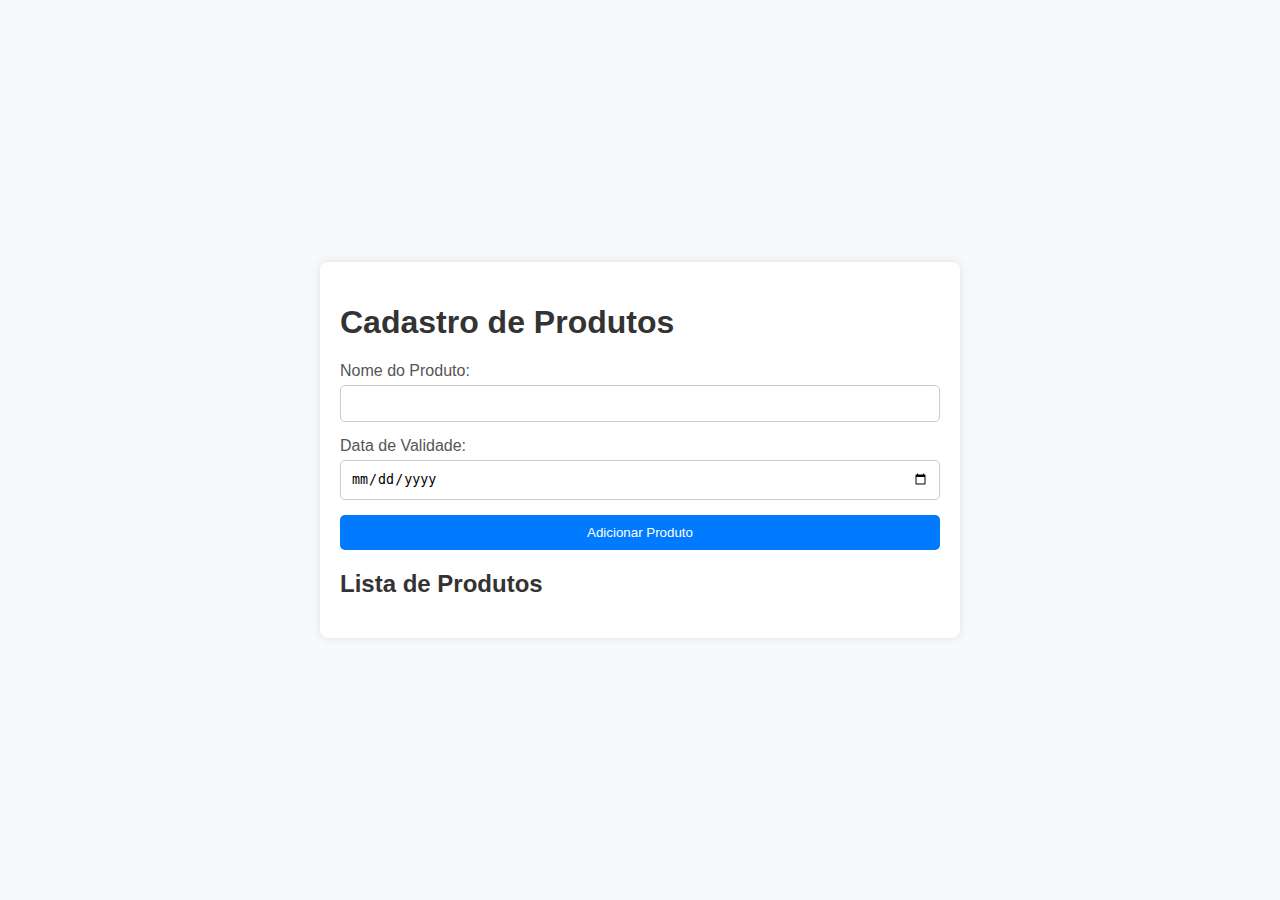
==== pag02.html @ 17c1765b "Edições de páginas" ====
<!DOCTYPE html>
<html lang="pt-br">
<head>
    <title>Tela de funções</title>
    <script src="jspag02.js"></script>
    <meta charset="UTF-8">
    <meta name="viewport" content="width=device-width, initial-scale=1, user-scalable=no" />
    <meta name="description"content="Sistema automático de data de validade com alerta de produtos vencidos.">
	<meta name="keywords" content="validade, produtos, vencidos, data de vencimento">
    <meta name="author" content="Léo silva">
    <link rel="stylesheet" href="csspag02.css">
</head>
    <body>
        <div class="container">
            <h1>Cadastro de Produtos</h1>
            <div class="form-container">
                <form id="product-form">
                    <label for="productName">Nome do Produto:</label>
                    <input type="text" id="productName" required>
                    
                    <label for="expiryDate">Data de Validade:</label>
                    <input type="date" id="expiryDate" required>
                    
                    <button type="submit">Adicionar Produto</button>
                </form>
            </div>
            <h2>Lista de Produtos</h2>
            <ul id="productList"></ul>
        </div>
       
    </html>
---- csspag02.css ----
body {
    font-family: Arial, sans-serif;
    background-color: #f8f9fa;
    margin: 0;
    padding: 0;
    display: flex;
    justify-content: center;
    align-items: center;
    height: 100vh;
}

.container {
    width: 90%;
    max-width: 600px;
    background: #ffffff;
    padding: 20px;
    box-shadow: 0 0 10px rgba(0,0,0,0.1);
    border-radius: 8px;
}

h1, h2 {
    color: #333333;
}

.form-container {
    margin-bottom: 20px;
}

form {
    display: flex;
    flex-direction: column;
}

label {
    margin-bottom: 5px;
    color: #555555;
}

input[type="text"],
input[type="date"] {
    padding: 10px;
    margin-bottom: 15px;
    border: 1px solid #cccccc;
    border-radius: 5px;
}

button {
    padding: 10px;
    background-color: #007bff;
    color: white;
    border: none;
    border-radius: 5px;
    cursor: pointer;
}

button:hover {
    background-color: #0056b3;
}

#productList {
    list-style-type: none;
    padding: 0;
}

#productList li {
    background: #f1f1f1;
    margin-bottom: 10px;
    padding: 10px;
    border-radius: 5px;
    display: flex;
    justify-content: space-between;
    align-items: center;
}

.product-info {
    display: flex;
    flex-direction: column;
}

.product-actions button {
    margin-left: 5px;
    padding: 5px;
    border: none;
    border-radius: 3px;
    cursor: pointer;
}

.edit-btn {
    background-color: #ffc107;
    color: white;
}

.delete-btn {
    background-color: #dc3545;
    color: white;
}

@media (max-width: 600px) {
    .container {
        width: 100%;
        padding: 15px;
    }

    form {
        font-size: 14px;
    }

    input[type="text"],
    input[type="date"] {
        padding: 8px;
    }

    button {
        padding: 8px;
    }

    .product-actions button {
        padding: 3px;
        font-size: 12px;
    }
}
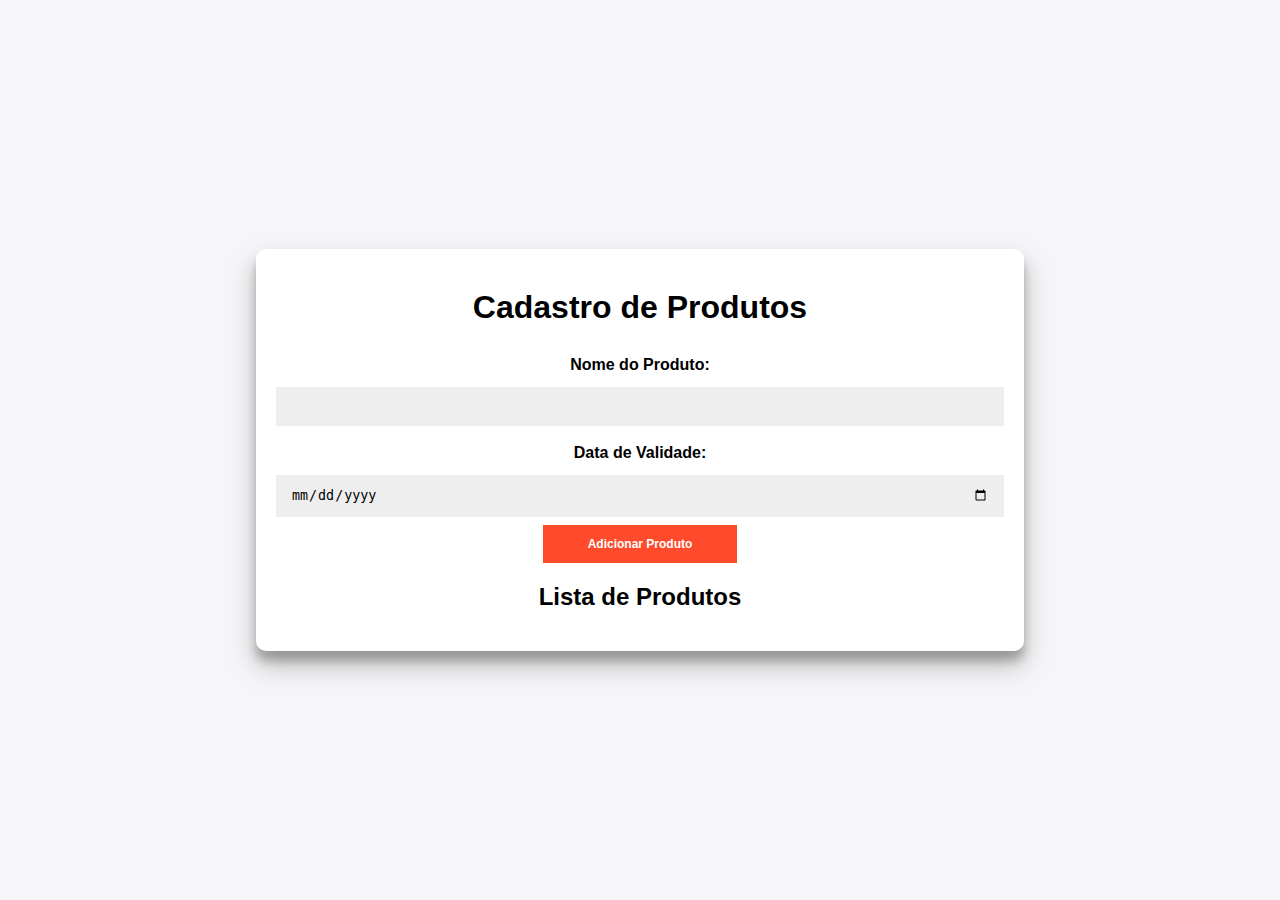
==== commit 5a455eab: "pag02 totalmente editada." ====
--- a/pag02.html
+++ b/pag02.html
@@ -27,5 +27,7 @@
             <h2>Lista de Produtos</h2>
             <ul id="productList"></ul>
         </div>
+        <script src="scriptpag02.js></script>
+        </body>
        
     </html>--- a/csspag02.css
+++ b/csspag02.css
@@ -1,25 +1,32 @@
+* {
+    box-sizing: border-box;
+}
+
 body {
-    font-family: Arial, sans-serif;
-    background-color: #f8f9fa;
-    margin: 0;
-    padding: 0;
+    font-family: 'Arial', sans-serif;
+    background: #f6f5f7;
     display: flex;
     justify-content: center;
     align-items: center;
     height: 100vh;
+    margin: 0;
 }
 
 .container {
-    width: 90%;
-    max-width: 600px;
-    background: #ffffff;
+    background: #fff;
+    border-radius: 10px;
+    box-shadow: 0 14px 28px rgba(0, 0, 0, 0.25),
+        0 10px 10px rgba(0, 0, 0, 0.22);
+    width: 768px;
+    max-width: 100%;
     padding: 20px;
-    box-shadow: 0 0 10px rgba(0,0,0,0.1);
-    border-radius: 8px;
+    text-align: center;
 }
 
-h1, h2 {
-    color: #333333;
+h1,
+h2 {
+    font-weight: bold;
+    margin: 20px 0;
 }
 
 .form-container {
@@ -29,42 +36,45 @@
 form {
     display: flex;
     flex-direction: column;
+    align-items: center;
 }
 
 label {
-    margin-bottom: 5px;
-    color: #555555;
+    margin: 10px 0 5px;
+    font-weight: bold;
 }
 
-input[type="text"],
-input[type="date"] {
-    padding: 10px;
-    margin-bottom: 15px;
-    border: 1px solid #cccccc;
-    border-radius: 5px;
+input {
+    background: #eee;
+    border: none;
+    padding: 12px 15px;
+    margin: 8px 0;
+    width: 100%;
 }
 
 button {
-    padding: 10px;
-    background-color: #007bff;
+    border: none;
+    padding: 12px 45px;
+    background-color: #ff4b2b;
     color: white;
-    border: none;
-    border-radius: 5px;
+    font-size: 12px;
+    font-weight: bold;
     cursor: pointer;
+    transition: transform 80ms ease-in;
 }
 
 button:hover {
-    background-color: #0056b3;
+    transform: scale(1.05);
 }
 
-#productList {
+ul {
     list-style-type: none;
     padding: 0;
 }
 
-#productList li {
-    background: #f1f1f1;
-    margin-bottom: 10px;
+ul li {
+    background: #eee;
+    margin: 10px 0;
     padding: 10px;
     border-radius: 5px;
     display: flex;
@@ -72,50 +82,20 @@
     align-items: center;
 }
 
-.product-info {
+ul li .actions {
     display: flex;
-    flex-direction: column;
+    gap: 10px;
 }
 
-.product-actions button {
-    margin-left: 5px;
-    padding: 5px;
+ul li .actions button {
+    padding: 6px 12px;
+    background-color: #ff4b2b;
+    color: white;
     border: none;
-    border-radius: 3px;
+    border-radius: 5px;
     cursor: pointer;
 }
 
-.edit-btn {
-    background-color: #ffc107;
-    color: white;
-}
-
-.delete-btn {
-    background-color: #dc3545;
-    color: white;
-}
-
-@media (max-width: 600px) {
-    .container {
-        width: 100%;
-        padding: 15px;
-    }
-
-    form {
-        font-size: 14px;
-    }
-
-    input[type="text"],
-    input[type="date"] {
-        padding: 8px;
-    }
-
-    button {
-        padding: 8px;
-    }
-
-    .product-actions button {
-        padding: 3px;
-        font-size: 12px;
-    }
-}
+ul li .actions button:hover {
+    background-color: #e03e2d;
+}